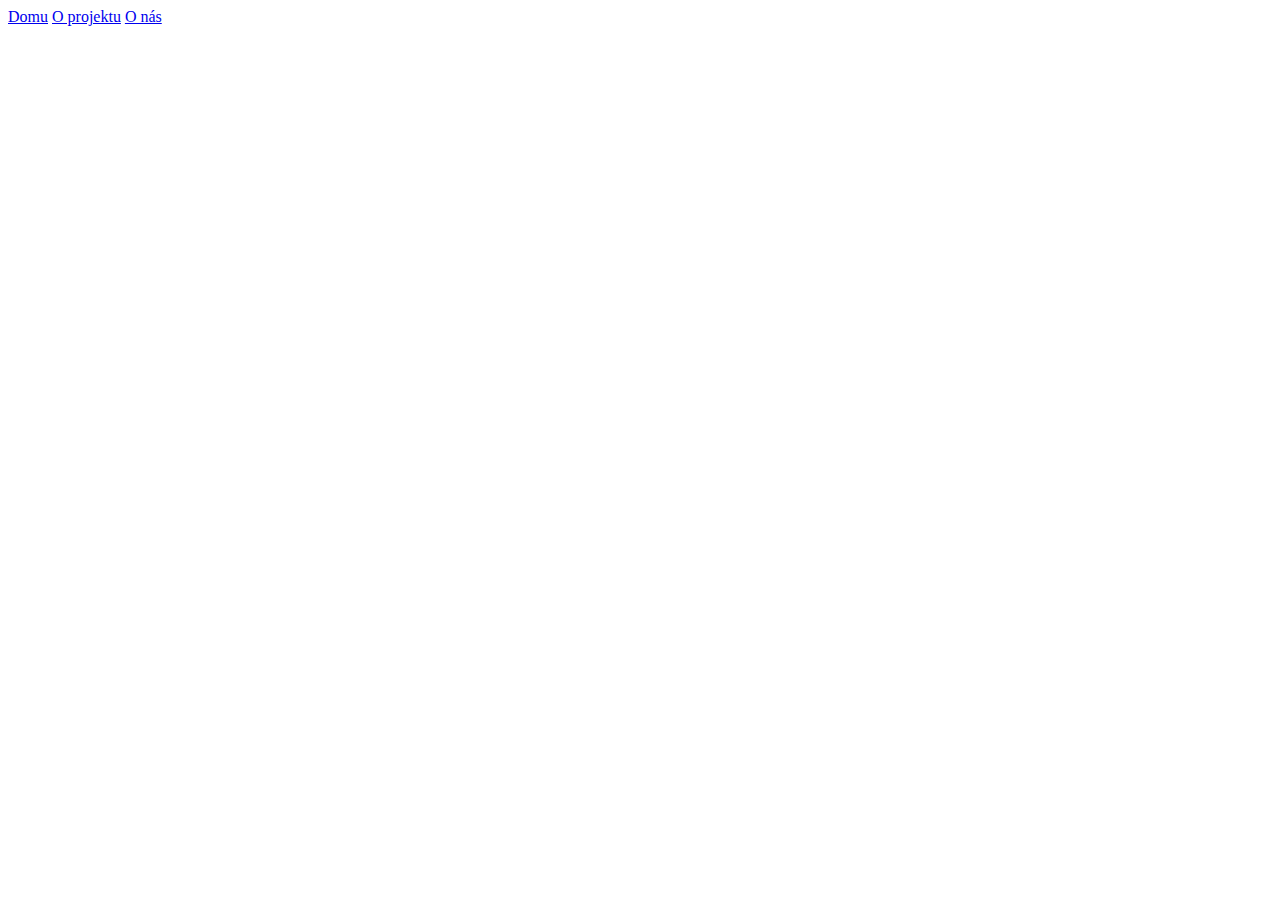
==== index.html @ f44c4116 "simple starter version" ====
<!DOCTYPE html>
<html lang="en">
<head>
    <meta charset="UTF-8">
    <meta http-equiv="X-UA-Compatible" content="IE=edge">
    <meta name="viewport" content="width=device-width, initial-scale=1.0">
    <title>Document</title>
</head>
<body>
    <header>
        <div class="topnav">
          <a href="index.html">Domu</a>
          <a href="indexproject.html">O projektu</a>
          <a href="indexus.html">O nás</a>
        </div>
      </header>
</body>
</html>
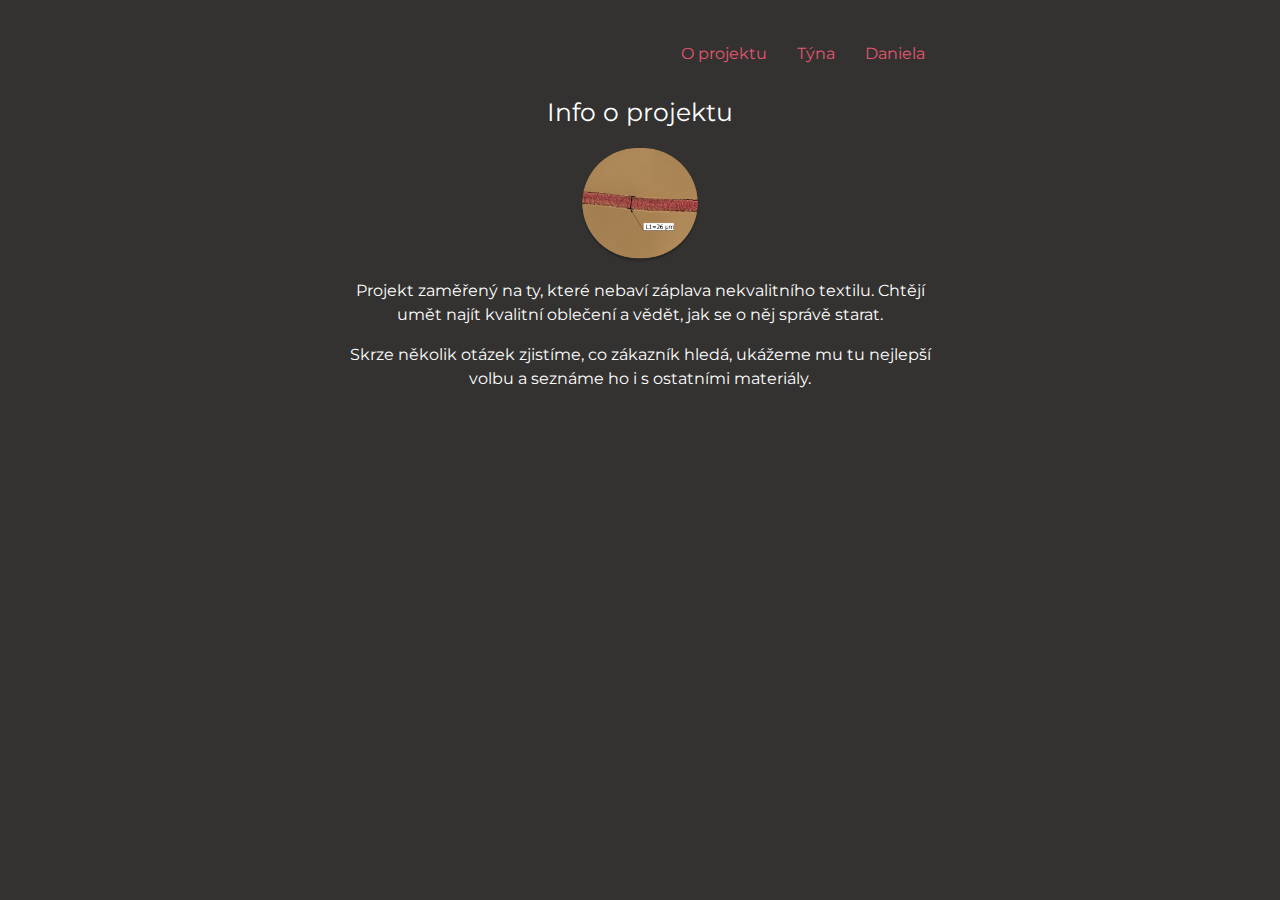
==== commit 755e6307: "renaming indexproject to index because of the problematic view od the homepage" ====
--- a/index.html
+++ b/index.html
@@ -1,18 +1,41 @@
 <!DOCTYPE html>
 <html lang="en">
-<head>
-    <meta charset="UTF-8">
-    <meta http-equiv="X-UA-Compatible" content="IE=edge">
-    <meta name="viewport" content="width=device-width, initial-scale=1.0">
-    <title>Document</title>
-</head>
-<body>
-    <header>
+  <head>
+    <meta charset="UTF-8" />
+    <meta http-equiv="X-UA-Compatible" content="IE=edge" />
+    <meta name="viewport" content="width=device-width, initial-scale=1.0" />
+    <title>Projekt</title>
+    <link rel="stylesheet" href="style.css" />
+    <link rel="preconnect" href="https://fonts.googleapis.com" />
+    <link rel="preconnect" href="https://fonts.gstatic.com" crossorigin />
+    <link
+      href="https://fonts.googleapis.com/css2?family=Montserrat&display=swap"
+      rel="stylesheet"
+    />
+  </head>
+  <body>
+    <div class="container">
+      <header>
         <div class="topnav">
-          <a href="index.html">Domu</a>
           <a href="indexproject.html">O projektu</a>
-          <a href="indexus.html">O nás</a>
+          <a href="indexT.html">Týna</a>
+          <a href="indexD.html">Daniela</a>
         </div>
       </header>
-</body>
-</html>+      <main>
+        <div class="nadpis">Info o projektu</div>
+        <img class="vlakno" src="img/vlakno.png" alt="Vlákno" />
+        <p class="text">
+          Projekt zaměřený na ty, které nebaví záplava nekvalitního textilu.
+          Chtějí umět najít kvalitní oblečení a vědět, jak se o něj správě
+          starat.
+        </p>
+
+        <p class="text">
+          Skrze několik otázek zjistíme, co zákazník hledá, ukážeme mu tu
+          nejlepší volbu a seznáme ho i s ostatními materiály.
+        </p>
+      </main>
+    </div>
+  </body>
+</html>
--- a/style.css
+++ b/style.css
@@ -0,0 +1,53 @@
+* {
+  box-sizing: border-box;
+}
+
+html {
+  font-family: 'Montserrat', sans-serif;
+}
+
+body {
+  background-color: #333230;
+}
+
+.container {
+  max-width: 600px;
+  margin-right: auto;
+  margin-left: auto;
+  color: #ffffff;
+  line-height: 1.5rem;
+  margin-top: 2rem;
+  text-align: center;
+}
+
+.nadpis {
+  color: #ffffff;
+  font-size: 25px;
+  font-weight: 400px;
+  padding: 1.5rem;
+}
+
+.topnav {
+  overflow: hidden;
+  display: flex;
+  align-items: stretch;
+  justify-content: right;
+}
+
+.topnav a {
+  display: block;
+  padding: 10px 15px;
+  color: #E55670;
+  text-decoration: none;
+}
+
+.topnav a:hover {
+  background-color: #6F6868;
+}
+
+.vlakno {
+  max-width: 20%;
+  display: block;
+  margin-left: auto;
+  margin-right: auto;
+}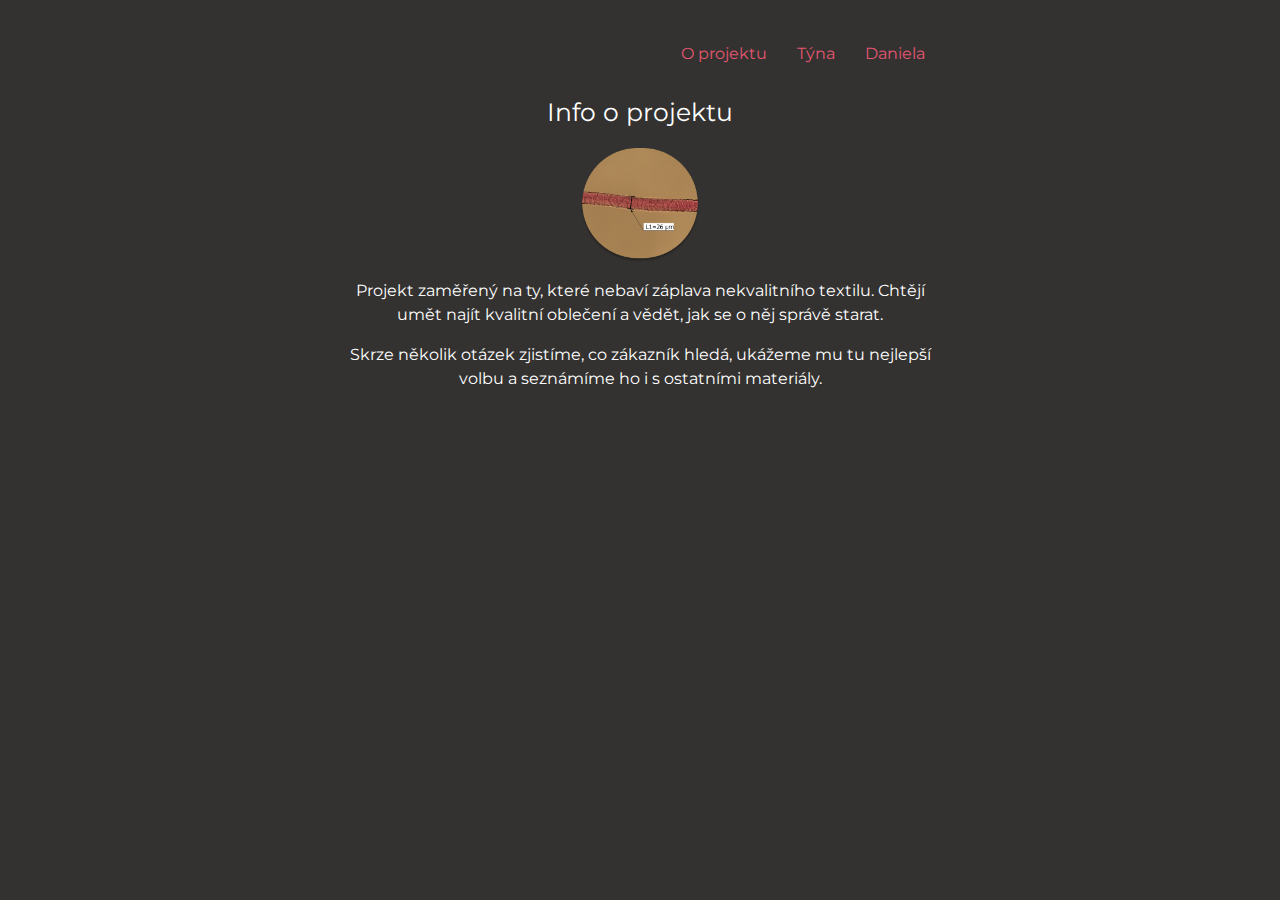
==== commit 6f8d3e6e: "page about tyna" ====
--- a/index.html
+++ b/index.html
@@ -17,7 +17,7 @@
     <div class="container">
       <header>
         <div class="topnav">
-          <a href="indexproject.html">O projektu</a>
+          <a href="index.html">O projektu</a>
           <a href="indexT.html">Týna</a>
           <a href="indexD.html">Daniela</a>
         </div>
@@ -33,7 +33,7 @@
 
         <p class="text">
           Skrze několik otázek zjistíme, co zákazník hledá, ukážeme mu tu
-          nejlepší volbu a seznáme ho i s ostatními materiály.
+          nejlepší volbu a seznámíme ho i s ostatními materiály.
         </p>
       </main>
     </div>
--- a/style.css
+++ b/style.css
@@ -50,4 +50,8 @@
   display: block;
   margin-left: auto;
   margin-right: auto;
-}+}
+
+.text-pink {
+  color: #E55670
+}
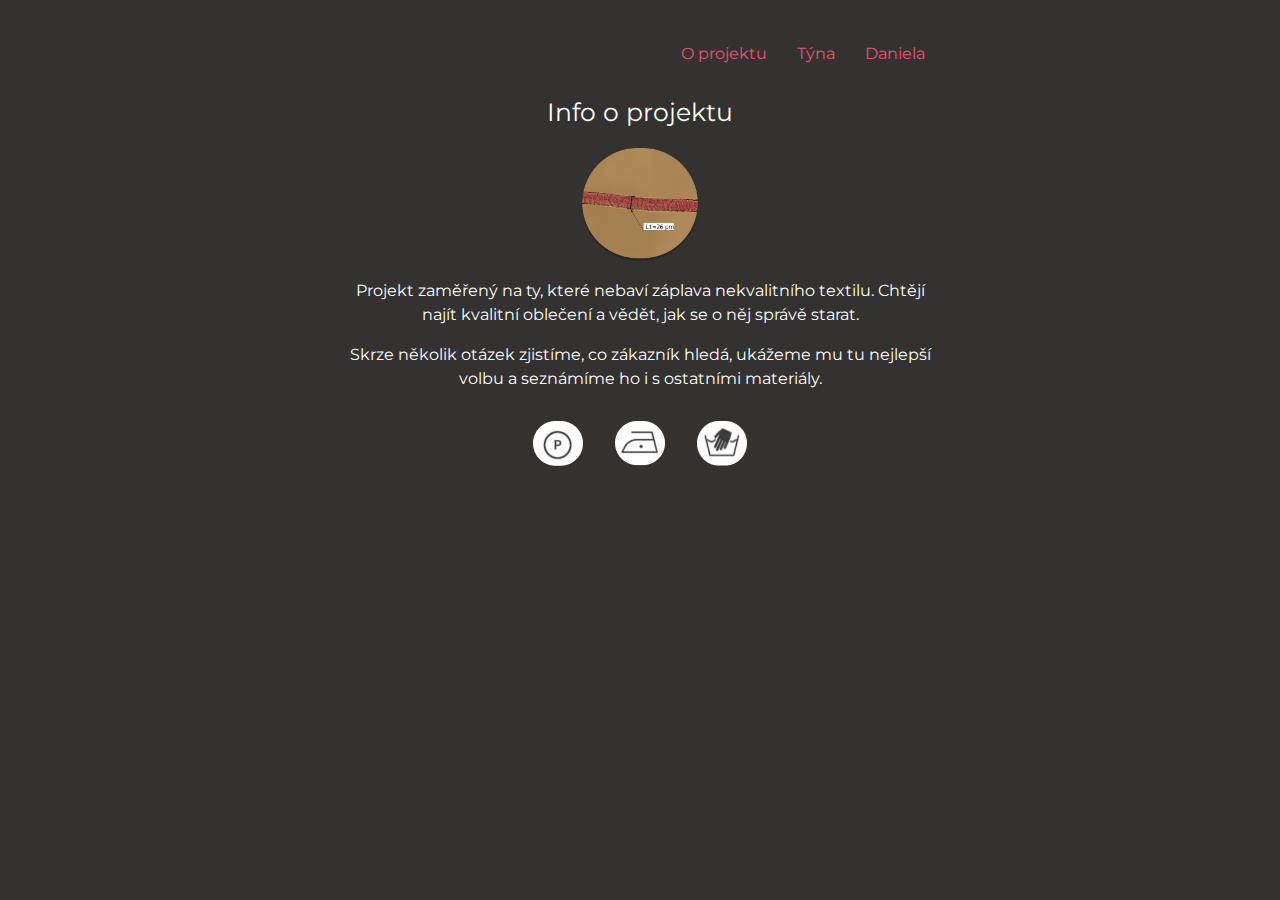
==== commit fa754d4f: "images on the Home page + classes in English" ====
--- a/index.html
+++ b/index.html
@@ -23,18 +23,23 @@
         </div>
       </header>
       <main>
-        <div class="nadpis">Info o projektu</div>
-        <img class="vlakno" src="img/vlakno.png" alt="Vlákno" />
+        <div class="header">Info o projektu</div>
+        <img class="fibre" src="img/vlakno.png" alt="Vlákno" />
         <p class="text">
           Projekt zaměřený na ty, které nebaví záplava nekvalitního textilu.
-          Chtějí umět najít kvalitní oblečení a vědět, jak se o něj správě
-          starat.
+          Chtějí najít kvalitní oblečení a vědět, jak se o něj správě starat.
         </p>
 
         <p class="text">
           Skrze několik otázek zjistíme, co zákazník hledá, ukážeme mu tu
           nejlepší volbu a seznámíme ho i s ostatními materiály.
         </p>
+
+        <div class="bottomPicture">
+          <img src="img/udr1.png" alt="" />
+          <img src="img/udr2.png" alt="" />
+          <img src="img/udr3.png" alt="" />
+        </div>
       </main>
     </div>
   </body>
--- a/style.css
+++ b/style.css
@@ -20,7 +20,7 @@
   text-align: center;
 }
 
-.nadpis {
+.header {
   color: #ffffff;
   font-size: 25px;
   font-weight: 400px;
@@ -45,7 +45,7 @@
   background-color: #6F6868;
 }
 
-.vlakno {
+.fibre {
   max-width: 20%;
   display: block;
   margin-left: auto;
@@ -55,3 +55,11 @@
 .text-pink {
   color: #E55670
 }
+
+.bottomPicture {
+  display: flex;
+  justify-content: center;
+  gap: 2rem;
+  margin-top: 30px;
+
+}
